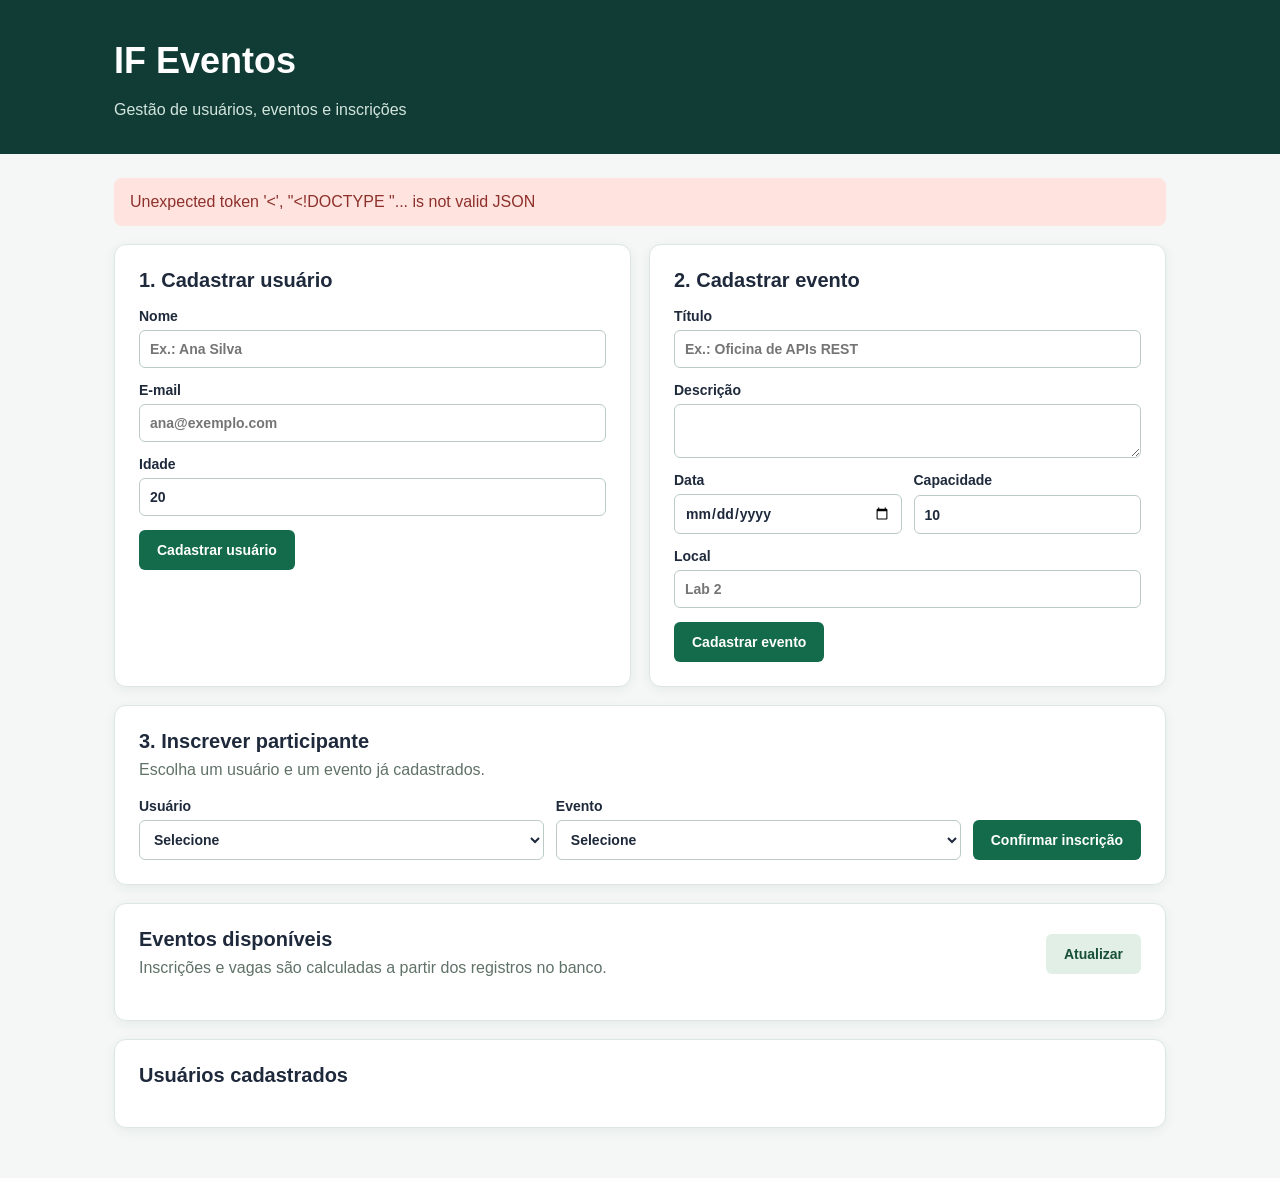
==== src/main/resources/static/index.html @ 256a2d1c "inclusao projeto!" ====
<!doctype html>
<html lang="pt-BR">
<head>
  <meta charset="UTF-8">
  <meta name="viewport" content="width=device-width, initial-scale=1">
  <title>IF Eventos</title>
  <link rel="stylesheet" href="style.css">
  <script src="app.js" defer></script>
</head>
<body>
  <header>
    <div class="conteudo topo">
      <div>
        <h1>IF Eventos</h1>
        <p>Gestão de usuários, eventos e inscrições</p>
      </div>
    </div>
  </header>
  <main class="conteudo">
    <p id="mensagem" class="mensagem" role="status" aria-live="polite"></p>
    <section class="grade">
      <article class="painel">
        <h2>1. Cadastrar usuário</h2>
        <form id="formUsuario">
          <label>Nome<input name="nome" required maxlength="120" placeholder="Ex.: Ana Silva"></label>
          <label>E-mail<input name="email" type="email" required placeholder="ana@exemplo.com"></label>
          <label>Idade<input name="idade" type="number" min="0" required value="20"></label>
          <button type="submit">Cadastrar usuário</button>
        </form>
      </article>
      <article class="painel">
        <h2>2. Cadastrar evento</h2>
        <form id="formEvento">
          <label>Título<input name="titulo" required maxlength="120" placeholder="Ex.: Oficina de APIs REST"></label>
          <label>Descrição<textarea name="descricao" rows="2" maxlength="500"></textarea></label>
          <div class="duas-colunas">
            <label>Data<input name="data" type="date" required></label>
            <label>Capacidade<input name="capacidade" type="number" min="1" required value="10"></label>
          </div>
          <label>Local<input name="local" required placeholder="Lab 2"></label>
          <button type="submit">Cadastrar evento</button>
        </form>
      </article>
    </section>
    <section class="painel">
      <div class="secao-titulo">
        <div><h2>3. Inscrever participante</h2>
          <p>Escolha um usuário e um evento já cadastrados.</p></div>
      </div>
      <form id="formInscricao" class="form-horizontal">
        <label>Usuário
          <select id="usuarioId" required>
            <option value="">Selecione</option>
          </select>
        </label>
        <label>Evento
          <select id="eventoId" required>
            <option value="">Selecione</option>
          </select>
        </label>
        <button type="submit">Confirmar inscrição</button>
      </form>
    </section>
    <section class="painel">
      <div class="secao-titulo">
        <div>
          <h2>Eventos disponíveis</h2>
          <p>Inscrições e vagas são calculadas a partir dos registros no banco.</p>
        </div>
        <button class="botao-secundario" id="atualizar" type="button">Atualizar</button>
      </div>
      <div id="listaEventos" class="cartoes"></div>
    </section>
    <section class="painel">
      <h2>Usuários cadastrados</h2>
      <div id="listaUsuarios" class="lista"></div>
    </section>
  </main>
</body>
</html>
---- src/main/resources/static/style.css ----
:root {
    font-family: Arial, Helvetica, sans-serif;
    color: #1e293b;
    background: #f4f7f6;
}

* {
    box-sizing: border-box;
}

body {
    margin: 0;
}

/* Cabeçalho */

header {
    background: #103c35;
    color: white;
    padding: 32px 0;
}

.conteudo {
    max-width: 1100px;
    margin: auto;
    padding: 0 24px;
}

.topo {
    display: flex;
    justify-content: space-between;
    align-items: center;
    gap: 20px;
}

h1 {
    margin: 8px 0;
    font-size: 36px;
}

h2 {
    font-size: 20px;
    margin: 0 0 16px;
}

p {
    line-height: 1.5;
}

.topo p {
    color: #d3e5dd;
    margin-bottom: 0;
}

.etiqueta {
    color: #abdfbf;
    font-weight: bold;
    font-size: 12px;
    text-transform: uppercase;
    letter-spacing: 1px;
}

.indicador {
    white-space: nowrap;
    padding: 12px 18px;
    border: 1px solid #67998a;
    border-radius: 30px;
}

/* Conteúdo principal */

main {
    padding-top: 24px !important;
    padding-bottom: 32px !important;
}

.grade {
    display: grid;
    grid-template-columns: repeat(2, minmax(0, 1fr));
    gap: 18px;
}

.painel {
    background: white;
    padding: 24px;
    margin-bottom: 18px;
    border: 1px solid #dce7e3;
    border-radius: 12px;
    box-shadow: 0 3px 12px #173a3010;
}

/* Formulários */

label {
    display: grid;
    gap: 6px;
    margin: 0 0 14px;
    font-size: 14px;
    font-weight: bold;
}

input,
select,
textarea {
    width: 100%;
    padding: 10px;
    border: 1px solid #baccc4;
    border-radius: 6px;
    font: inherit;
    background: white;
    color: #1e293b;
}

button {
    background: #146b4c;
    border: 0;
    border-radius: 6px;
    color: white;
    font-size: 14px;
    font-weight: bold;
    padding: 12px 18px;
    cursor: pointer;
}

button:hover {
    background: #0e533b;
}

button:disabled {
    background: #9aaea5;
    cursor: not-allowed;
}

.botao-secundario {
    background: #e2efe7;
    color: #174f38;
}

.botao-secundario:hover {
    background: #d0e3d9;
}

.botao-pequeno {
    padding: 8px 10px;
    font-size: 12px;
}

.botao-perigo {
    background: #a63f40;
}

.botao-perigo:hover {
    background: #7d2f30;
}

/* Organização dos formulários */

.duas-colunas {
    display: grid;
    grid-template-columns: 1fr 1fr;
    gap: 12px;
}

.form-horizontal {
    display: grid;
    grid-template-columns: 1fr 1fr auto;
    align-items: end;
    gap: 12px;
}

.form-horizontal label {
    margin-bottom: 0;
}

/* Títulos das seções */

.secao-titulo {
    display: flex;
    justify-content: space-between;
    gap: 20px;
    align-items: center;
    margin-bottom: 16px;
}

.secao-titulo h2,
.secao-titulo p {
    margin: 0;
}

.secao-titulo p {
    color: #607268;
    margin-top: 5px;
}

/* Cards dos eventos */

.cartoes {
    display: grid;
    grid-template-columns: repeat(2, minmax(0, 1fr));
    gap: 16px;
}

.cartao {
    border: 1px solid #d9e6df;
    border-radius: 9px;
    padding: 18px;
}

.cartao h3 {
    margin: 0 0 10px;
}

.cartao p {
    color: #516157;
    margin: 6px 0;
}

/* Barra de vagas */

.barra {
    height: 9px;
    background: #e7eee9;
    border-radius: 10px;
    overflow: hidden;
    margin: 12px 0;
}

.progresso {
    height: 100%;
    background: #218252;
}

/* Listas de usuários e inscrições */

.item-inscricao,
.item-usuario {
    display: flex;
    justify-content: space-between;
    align-items: center;
    gap: 12px;
    padding: 10px 0;
    border-bottom: 1px solid #e8efeb;
}

.item-inscricao span,
.item-usuario span {
    overflow-wrap: anywhere;
}

.subtitulo {
    margin-top: 14px;
    font-weight: bold;
    font-size: 13px;
}

/* Avisos e mensagens */

.aviso {
    font-weight: bold;
    color: #9d4b35;
}

.mensagem {
    display: none;
    padding: 12px 16px;
    background: #dbf2e5;
    color: #194b31;
    border-radius: 8px;
    margin: 0 0 18px;
}

.mensagem.visivel {
    display: block;
}

.mensagem.erro {
    background: #ffe3df;
    color: #8e302b;
}

.vazio {
    color: #607268;
}

/* Rodapé */

footer {
    text-align: center;
    color: #6b7c71;
    font-size: 13px;
    padding: 20px;
}

/* Responsividade para telas menores */

@media (max-width: 760px) {

    .topo,
    .secao-titulo {
        align-items: flex-start;
        flex-direction: column;
    }

    .grade,
    .cartoes,
    .form-horizontal {
        grid-template-columns: 1fr;
    }

    .indicador {
        display: none;
    }
}
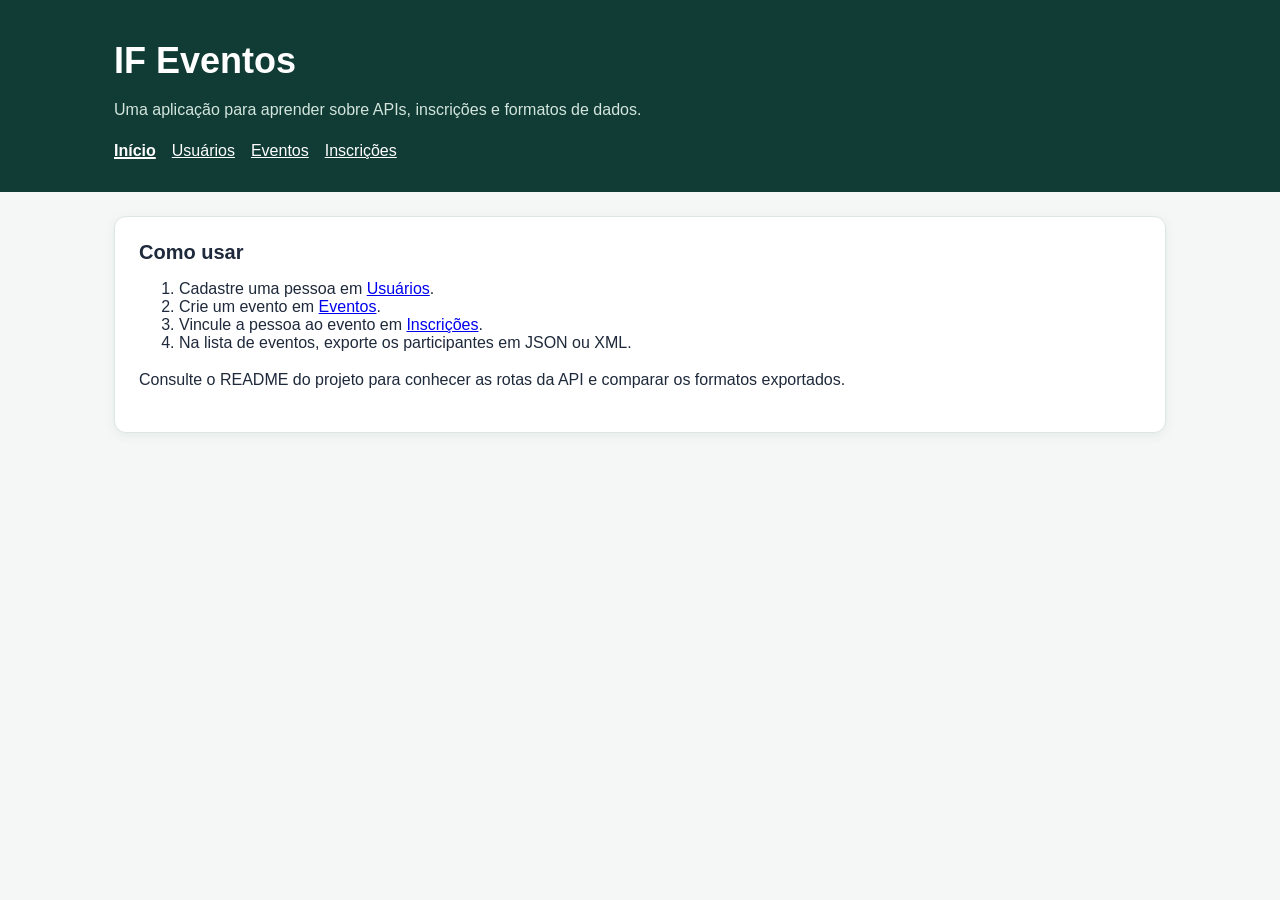
==== commit f64572b2: "ajuste front" ====
--- a/src/main/resources/static/index.html
+++ b/src/main/resources/static/index.html
@@ -5,75 +5,30 @@
   <meta name="viewport" content="width=device-width, initial-scale=1">
   <title>IF Eventos</title>
   <link rel="stylesheet" href="style.css">
-  <script src="app.js" defer></script>
 </head>
 <body>
   <header>
-    <div class="conteudo topo">
-      <div>
-        <h1>IF Eventos</h1>
-        <p>Gestão de usuários, eventos e inscrições</p>
-      </div>
+    <div class="conteudo">
+      <h1>IF Eventos</h1>
+      <p>Uma aplicação para aprender sobre APIs, inscrições e formatos de dados.</p>
+      <nav aria-label="Navegação principal">
+        <a href="index.html" aria-current="page">Início</a>
+        <a href="usuarios.html">Usuários</a>
+        <a href="eventos.html">Eventos</a>
+        <a href="inscricoes.html">Inscrições</a>
+      </nav>
     </div>
   </header>
   <main class="conteudo">
-    <p id="mensagem" class="mensagem" role="status" aria-live="polite"></p>
-    <section class="grade">
-      <article class="painel">
-        <h2>1. Cadastrar usuário</h2>
-        <form id="formUsuario">
-          <label>Nome<input name="nome" required maxlength="120" placeholder="Ex.: Ana Silva"></label>
-          <label>E-mail<input name="email" type="email" required placeholder="ana@exemplo.com"></label>
-          <label>Idade<input name="idade" type="number" min="0" required value="20"></label>
-          <button type="submit">Cadastrar usuário</button>
-        </form>
-      </article>
-      <article class="painel">
-        <h2>2. Cadastrar evento</h2>
-        <form id="formEvento">
-          <label>Título<input name="titulo" required maxlength="120" placeholder="Ex.: Oficina de APIs REST"></label>
-          <label>Descrição<textarea name="descricao" rows="2" maxlength="500"></textarea></label>
-          <div class="duas-colunas">
-            <label>Data<input name="data" type="date" required></label>
-            <label>Capacidade<input name="capacidade" type="number" min="1" required value="10"></label>
-          </div>
-          <label>Local<input name="local" required placeholder="Lab 2"></label>
-          <button type="submit">Cadastrar evento</button>
-        </form>
-      </article>
-    </section>
     <section class="painel">
-      <div class="secao-titulo">
-        <div><h2>3. Inscrever participante</h2>
-          <p>Escolha um usuário e um evento já cadastrados.</p></div>
-      </div>
-      <form id="formInscricao" class="form-horizontal">
-        <label>Usuário
-          <select id="usuarioId" required>
-            <option value="">Selecione</option>
-          </select>
-        </label>
-        <label>Evento
-          <select id="eventoId" required>
-            <option value="">Selecione</option>
-          </select>
-        </label>
-        <button type="submit">Confirmar inscrição</button>
-      </form>
-    </section>
-    <section class="painel">
-      <div class="secao-titulo">
-        <div>
-          <h2>Eventos disponíveis</h2>
-          <p>Inscrições e vagas são calculadas a partir dos registros no banco.</p>
-        </div>
-        <button class="botao-secundario" id="atualizar" type="button">Atualizar</button>
-      </div>
-      <div id="listaEventos" class="cartoes"></div>
-    </section>
-    <section class="painel">
-      <h2>Usuários cadastrados</h2>
-      <div id="listaUsuarios" class="lista"></div>
+      <h2>Como usar</h2>
+      <ol>
+        <li>Cadastre uma pessoa em <a href="usuarios.html">Usuários</a>.</li>
+        <li>Crie um evento em <a href="eventos.html">Eventos</a>.</li>
+        <li>Vincule a pessoa ao evento em <a href="inscricoes.html">Inscrições</a>.</li>
+        <li>Na lista de eventos, exporte os participantes em JSON ou XML.</li>
+      </ol>
+      <p>Consulte o README do projeto para conhecer as rotas da API e comparar os formatos exportados.</p>
     </section>
   </main>
 </body>
--- a/src/main/resources/static/style.css
+++ b/src/main/resources/static/style.css
@@ -51,6 +51,33 @@
 .topo p {
     color: #d3e5dd;
     margin-bottom: 0;
+}
+
+header p {
+    color: #d3e5dd;
+}
+
+nav {
+    display: flex;
+    flex-wrap: wrap;
+    gap: 16px;
+    margin-top: 20px;
+}
+
+nav a {
+    color: white;
+}
+
+nav a[aria-current="page"] {
+    font-weight: bold;
+    text-decoration-thickness: 2px;
+}
+
+.acoes {
+    display: flex;
+    flex-wrap: wrap;
+    gap: 8px;
+    margin: 10px 0;
 }
 
 .etiqueta {
